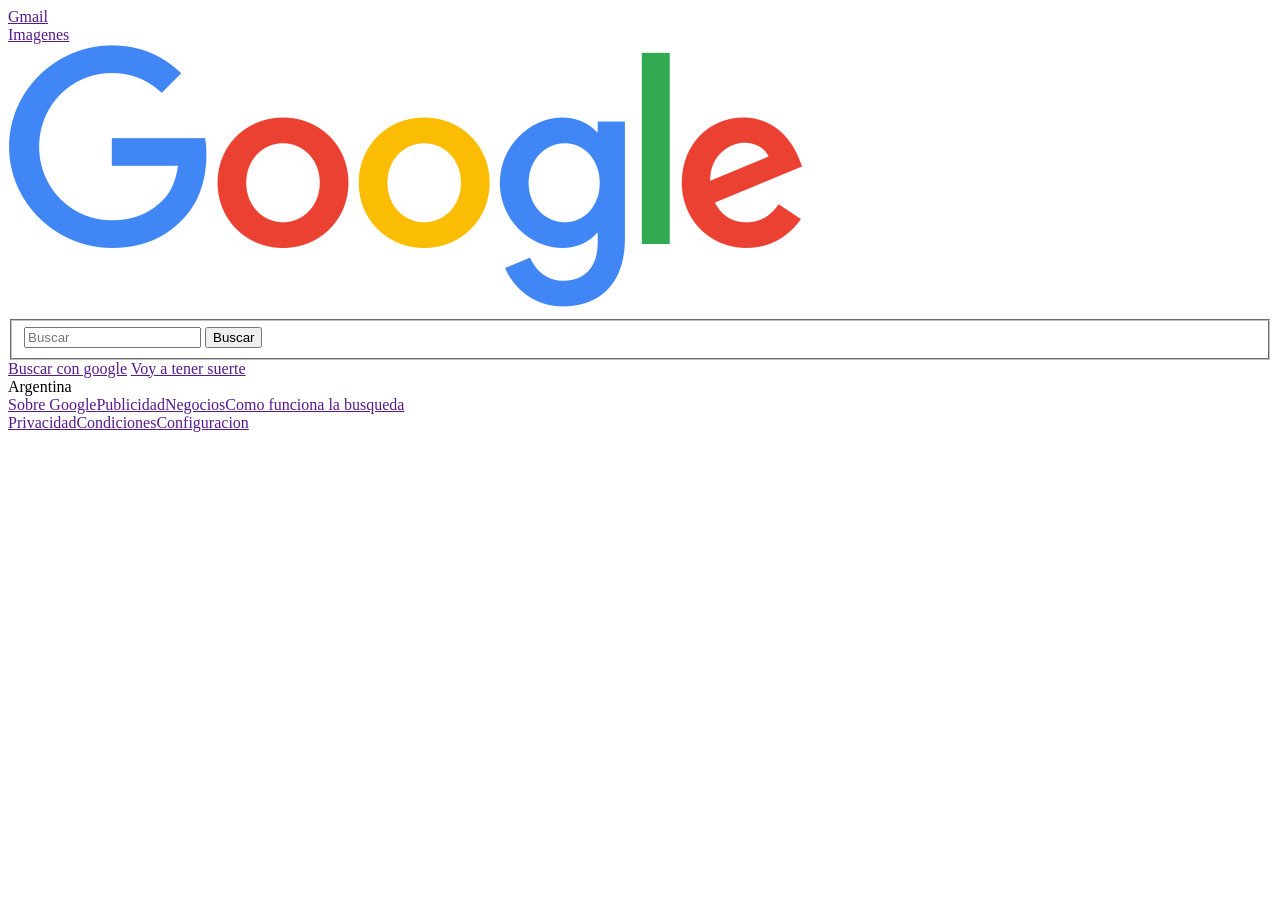
==== TP_Programacion_3/tp2/index.html @ 456c6279 "maquetado pagina de google y firefox" ====
<!DOCTYPE html>
<html lang="en">
<head>
    <meta charset="UTF-8">
    <meta name="viewport" content="width=device-width, initial-scale=1.0">
    <link rel="stylesheet" href="style.css">
    <title>Document</title>
</head>
<body>
    <div>
        <div>
            <div>
                <a href="" class="gmail">Gmail</a>
            </div>
            <div>
                <a href="" class="imagenes">Imagenes</a>
            </div>
        </div>
        <div><img src="logo2.png" alt="">
        </div>
        <div> <form method="get" id="search-form">
            <fieldset>
               <input type="text" id="search-input" placeholder="Buscar"  />
               <input class="search-button" type="submit" value="Buscar" />
            </fieldset>
         </form></div>
        <div>
            <a href="">Buscar con google</a>
            <a href="">Voy a tener suerte</a>

        </div>
        <div>
            <div>Argentina</div>
            <div>
                <div><a href="">Sobre Google</a><a href="">Publicidad</a><a href="">Negocios</a><a href="">Como funciona la busqueda</a></div>
            </div>
            <div>
                <a href="">Privacidad</a><a href="">Condiciones</a><a href="">Configuracion</a>
            </div>
        </div>
    </div>
</body>
</html>
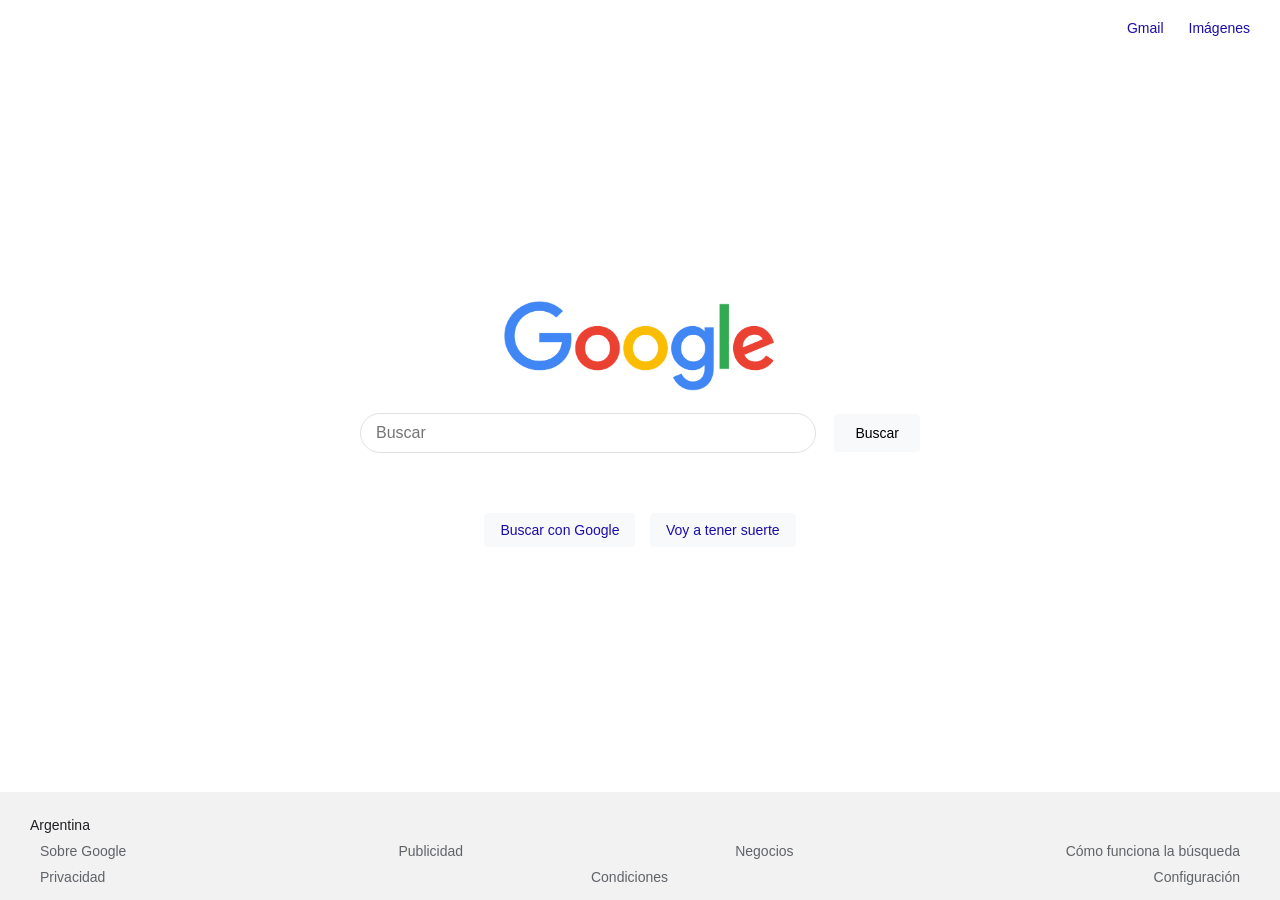
==== commit db7f8db1: "agregando estilos" ====
--- a/TP_Programacion_3/tp2/index.html
+++ b/TP_Programacion_3/tp2/index.html
@@ -7,37 +7,37 @@
     <title>Document</title>
 </head>
 <body>
-    <div>
+    <header>
+        <a href="" class="gmail">Gmail</a>
+        <a href="" class="imagenes">Imágenes</a>
+    </header>
+
+    <main>
+        <img src="logo2.png" alt="Logo Google-style">
         <div>
-            <div>
-                <a href="" class="gmail">Gmail</a>
-            </div>
-            <div>
-                <a href="" class="imagenes">Imagenes</a>
-            </div>
+            <input type="text" id="search-input" placeholder="Buscar" />
+            <input class="search-button" type="submit" value="Buscar" /> 
         </div>
-        <div><img src="logo2.png" alt="">
+        <div class="buscar">
+            <a href="">Buscar con Google</a>
+            <a href="">Voy a tener suerte</a>
         </div>
-        <div> <form method="get" id="search-form">
-            <fieldset>
-               <input type="text" id="search-input" placeholder="Buscar"  />
-               <input class="search-button" type="submit" value="Buscar" />
-            </fieldset>
-         </form></div>
+    </main>
+
+    <footer>
+        <div>Argentina</div>
         <div>
-            <a href="">Buscar con google</a>
-            <a href="">Voy a tener suerte</a>
-
+            <a href="">Sobre Google</a>
+            <a href="">Publicidad</a>
+            <a href="">Negocios</a>
+            <a href="">Cómo funciona la búsqueda</a>
         </div>
         <div>
-            <div>Argentina</div>
-            <div>
-                <div><a href="">Sobre Google</a><a href="">Publicidad</a><a href="">Negocios</a><a href="">Como funciona la busqueda</a></div>
-            </div>
-            <div>
-                <a href="">Privacidad</a><a href="">Condiciones</a><a href="">Configuracion</a>
-            </div>
+            <a href="">Privacidad</a>
+            <a href="">Condiciones</a>
+            <a href="">Configuración</a>
         </div>
-    </div>
+    </footer>
 </body>
+
 </html>
--- a/TP_Programacion_3/tp2/style.css
+++ b/TP_Programacion_3/tp2/style.css
@@ -0,0 +1,123 @@
+
+body {
+    margin: 0;
+    font-family: Arial, sans-serif;
+    background-color: #fff;
+    color: #202124;
+    display: flex;
+    flex-direction: column;
+    min-height: 100vh;
+}
+
+a {
+    text-decoration: none;
+    color: #1a0dab;
+    margin: 0 10px;
+    font-size: 14px;
+}
+
+header {
+    display: flex;
+    justify-content: flex-end;
+    padding: 20px;
+}
+
+header a {
+    margin-left: 15px;
+}
+
+main {
+    flex: 1;
+    display: flex;
+    flex-direction: column;
+    align-items: center;
+    justify-content: center;
+}
+
+main img {
+    width: 272px;
+    height: 92px;
+    margin-bottom: 20px;
+}
+
+#search-form {
+    width: 100%;
+    max-width: 560px;
+}
+
+#search-input {
+    width: 100%;
+    max-width: 500px;
+    padding: 10px 15px;
+    font-size: 16px;
+    border: 1px solid #dfe1e5;
+    border-radius: 24px;
+    outline: none;
+    box-shadow: none;
+    margin-right: 8px;
+    box-sizing: border-box;
+}
+
+#search-input:focus {
+    border-color: #4285f4;
+    box-shadow: 0 1px 6px rgba(32, 33, 36, 0.28);
+}
+
+.search-button {
+    padding: 10px 20px;
+    font-size: 14px;
+    background-color: #f8f9fa;
+    border: 1px solid #f8f9fa;
+    border-radius: 4px;
+    cursor: pointer;
+}
+
+.search-button:hover {
+    border: 1px solid #141414;
+}
+
+.buscar {
+    margin-top: 30px;
+}
+
+.buscar a {
+    padding: 8px 15px;
+    background-color: #f8f9fa;
+    border: 1px solid #f8f9fa;
+    border-radius: 4px;
+    font-size: 14px;
+    margin: 0 5px;
+    display: inline-block;
+}
+
+.buscar a:hover {
+    border: 1px solid #c6c6c6;
+}
+
+footer {
+    background-color: #f2f2f2;
+    padding: 15px 30px;
+    font-size: 14px;
+}
+
+footer > div {
+    display: flex;
+    justify-content: space-between;
+    flex-wrap: wrap;
+    margin-top: 10px;
+}
+
+footer a {
+    color: #5f6368;
+    margin: 0 10px;
+}
+
+main > div:nth-child(2) {
+    display: flex;
+    justify-content: center;
+    align-items: center;
+    gap: 10px;
+    width: 100%;
+    max-width: 560px;
+    margin-bottom: 30px;
+}
